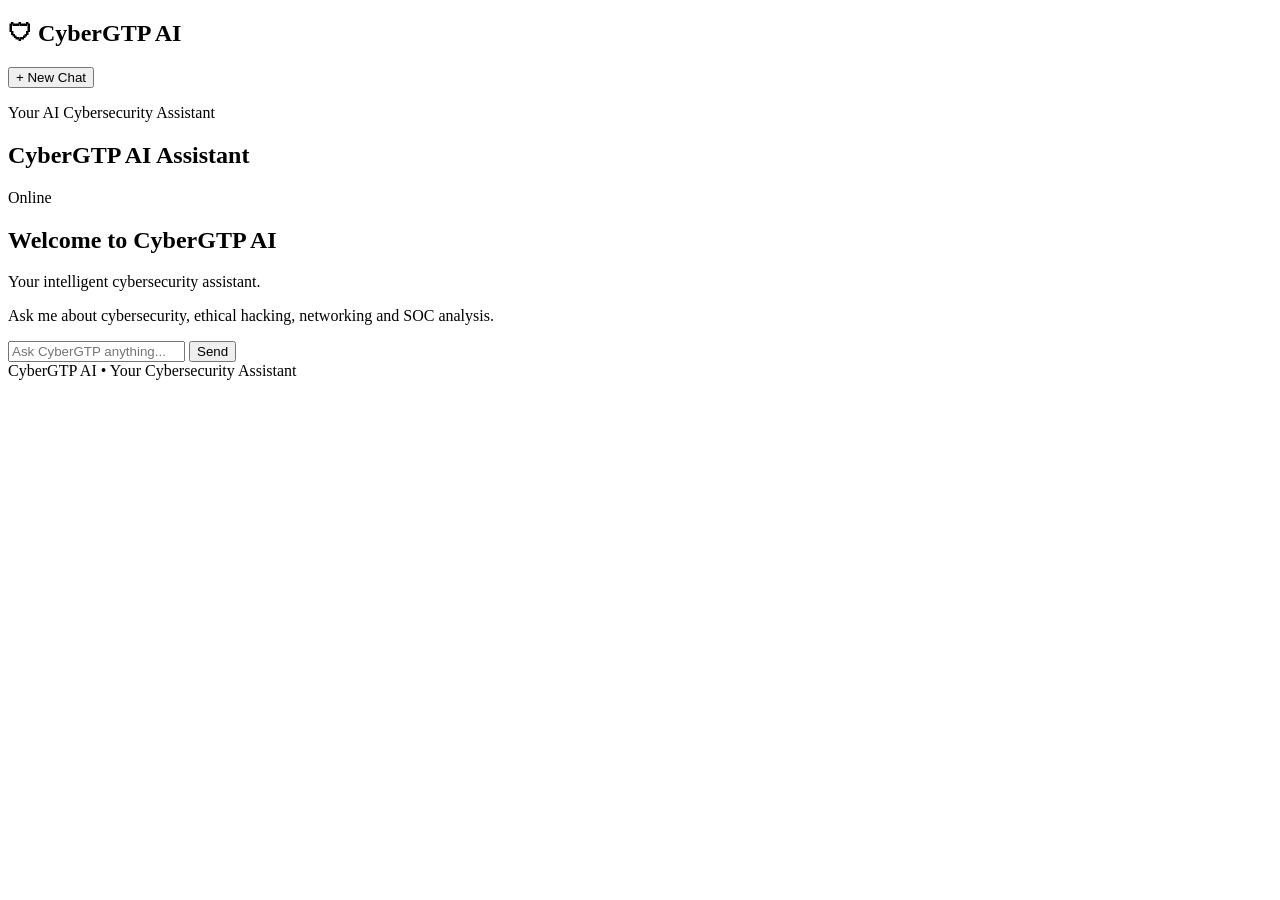
==== index.html @ 1c27b486 "Create index.html" ====
<!DOCTYPE html>
<html lang="en">
<head>
    <meta charset="UTF-8">
    <meta name="viewport" content="width=device-width, initial-scale=1.0">
    <title>CyberGTP AI</title>
    <link rel="stylesheet" href="style.css">
</head>

<body>

    <div class="app">

        <aside class="sidebar">
            <h2>🛡 CyberGTP AI</h2>
            <button id="new-chat">+ New Chat</button>
            <p>Your AI Cybersecurity Assistant</p>
        </aside>

        <main class="chat-area">

            <header>
                <h2>CyberGTP AI Assistant</h2>
                <span>Online</span>
            </header>

            <section class="messages" id="messages">
                <div class="welcome">
                    <h1>Welcome to CyberGTP AI</h1>
                    <p>Your intelligent cybersecurity assistant.</p>
                    <p>Ask me about cybersecurity, ethical hacking,
                    networking and SOC analysis.</p>
                </div>
            </section>

            <div class="input-area">
                <input
                    type="text"
                    id="user-input"
                    placeholder="Ask CyberGTP anything..."
                >
                <button id="send-button">Send</button>
            </div>

            <footer>
                CyberGTP AI • Your Cybersecurity Assistant
            </footer>

        </main>

    </div>

    <script src="script.js"></script>
</body>
</html>
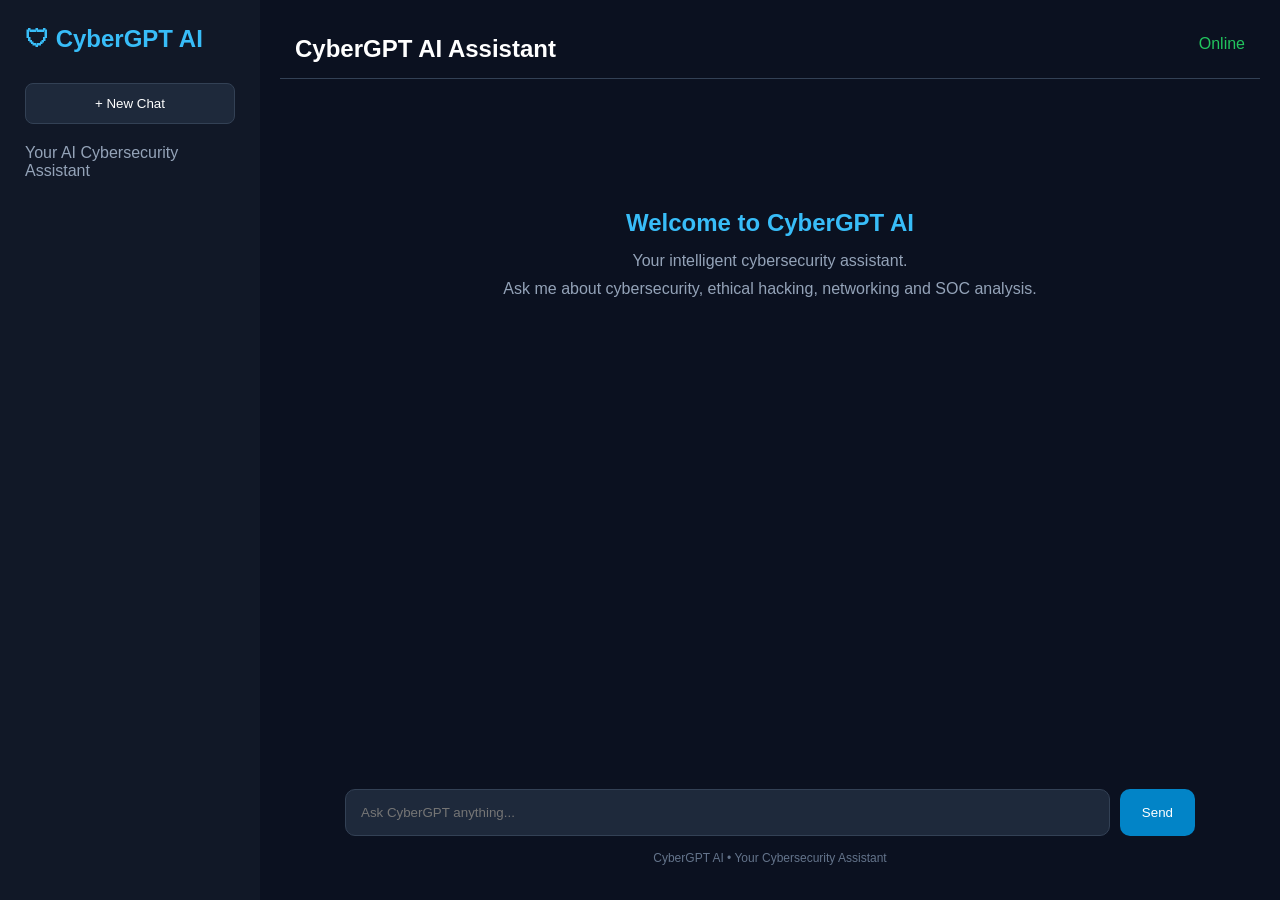
==== commit 5a6ae97c: "Update index.html" ====
--- a/index.html
+++ b/index.html
@@ -4,7 +4,7 @@
 <head>
     <meta charset="UTF-8">
     <meta name="viewport" content="width=device-width, initial-scale=1.0">
-    <title>CyberGTP AI</title>
+    <title>CyberGPT AI</title>
     <link rel="stylesheet" href="style.css">
 </head>
 
@@ -13,7 +13,7 @@
     <div class="app">
 
         <aside class="sidebar">
-            <h2>🛡 CyberGTP AI</h2>
+            <h2>🛡 CyberGPT AI</h2>
             <button id="new-chat">+ New Chat</button>
             <p>Your AI Cybersecurity Assistant</p>
         </aside>
@@ -21,13 +21,13 @@
         <main class="chat-area">
 
             <header>
-                <h2>CyberGTP AI Assistant</h2>
+                <h2>CyberGPT AI Assistant</h2>
                 <span>Online</span>
             </header>
 
             <section class="messages" id="messages">
                 <div class="welcome">
-                    <h1>Welcome to CyberGTP AI</h1>
+                    <h1>Welcome to CyberGPT AI</h1>
                     <p>Your intelligent cybersecurity assistant.</p>
                     <p>Ask me about cybersecurity, ethical hacking,
                     networking and SOC analysis.</p>
@@ -38,13 +38,13 @@
                 <input
                     type="text"
                     id="user-input"
-                    placeholder="Ask CyberGTP anything..."
+                    placeholder="Ask CyberGPT anything..."
                 >
                 <button id="send-button">Send</button>
             </div>
 
             <footer>
-                CyberGTP AI • Your Cybersecurity Assistant
+                CyberGPT AI • Your Cybersecurity Assistant
             </footer>
 
         </main>
--- a/style.css
+++ b/style.css
@@ -0,0 +1,141 @@
+
+* {
+    margin: 0;
+    padding: 0;
+    box-sizing: border-box;
+}
+
+body {
+    font-family: Arial, sans-serif;
+    background: #0b1120;
+    color: white;
+}
+
+.app {
+    display: flex;
+    min-height: 100vh;
+}
+
+.sidebar {
+    width: 260px;
+    background: #111827;
+    padding: 25px;
+}
+
+.sidebar h2 {
+    color: #38bdf8;
+    margin-bottom: 30px;
+}
+
+.sidebar button {
+    width: 100%;
+    padding: 12px;
+    background: #1e293b;
+    color: white;
+    border: 1px solid #334155;
+    border-radius: 8px;
+    cursor: pointer;
+}
+
+.sidebar p {
+    margin-top: 20px;
+    color: #94a3b8;
+}
+
+.chat-area {
+    flex: 1;
+    display: flex;
+    flex-direction: column;
+    min-width: 0;
+    padding: 20px;
+}
+
+header {
+    display: flex;
+    justify-content: space-between;
+    padding: 15px;
+    border-bottom: 1px solid #334155;
+}
+
+header span {
+    color: #22c55e;
+}
+
+.messages {
+    flex: 1;
+    padding: 30px 10px;
+    text-align: center;
+}
+
+.welcome {
+    margin-top: 100px;
+}
+
+.welcome h1 {
+    color: #38bdf8;
+    margin-bottom: 15px;
+}
+
+.welcome p {
+    color: #94a3b8;
+    margin: 10px;
+}
+
+.input-area {
+    display: flex;
+    gap: 10px;
+    max-width: 850px;
+    width: 100%;
+    margin: 0 auto;
+}
+
+.input-area input {
+    flex: 1;
+    min-width: 0;
+    padding: 15px;
+    border: 1px solid #334155;
+    border-radius: 10px;
+    background: #1e293b;
+    color: white;
+    outline: none;
+}
+
+.input-area button {
+    padding: 15px 22px;
+    background: #0284c7;
+    color: white;
+    border: none;
+    border-radius: 10px;
+    cursor: pointer;
+}
+
+footer {
+    text-align: center;
+    color: #64748b;
+    font-size: 12px;
+    padding: 15px;
+}
+
+@media (max-width: 600px) {
+    .sidebar {
+        width: 110px;
+        padding: 12px;
+    }
+
+    .sidebar h2 {
+        font-size: 14px;
+    }
+
+    .sidebar p {
+        font-size: 11px;
+    }
+
+    .chat-area {
+        padding: 10px;
+    }
+
+    .welcome {
+        margin-top: 60px;
+    }
+}
+
